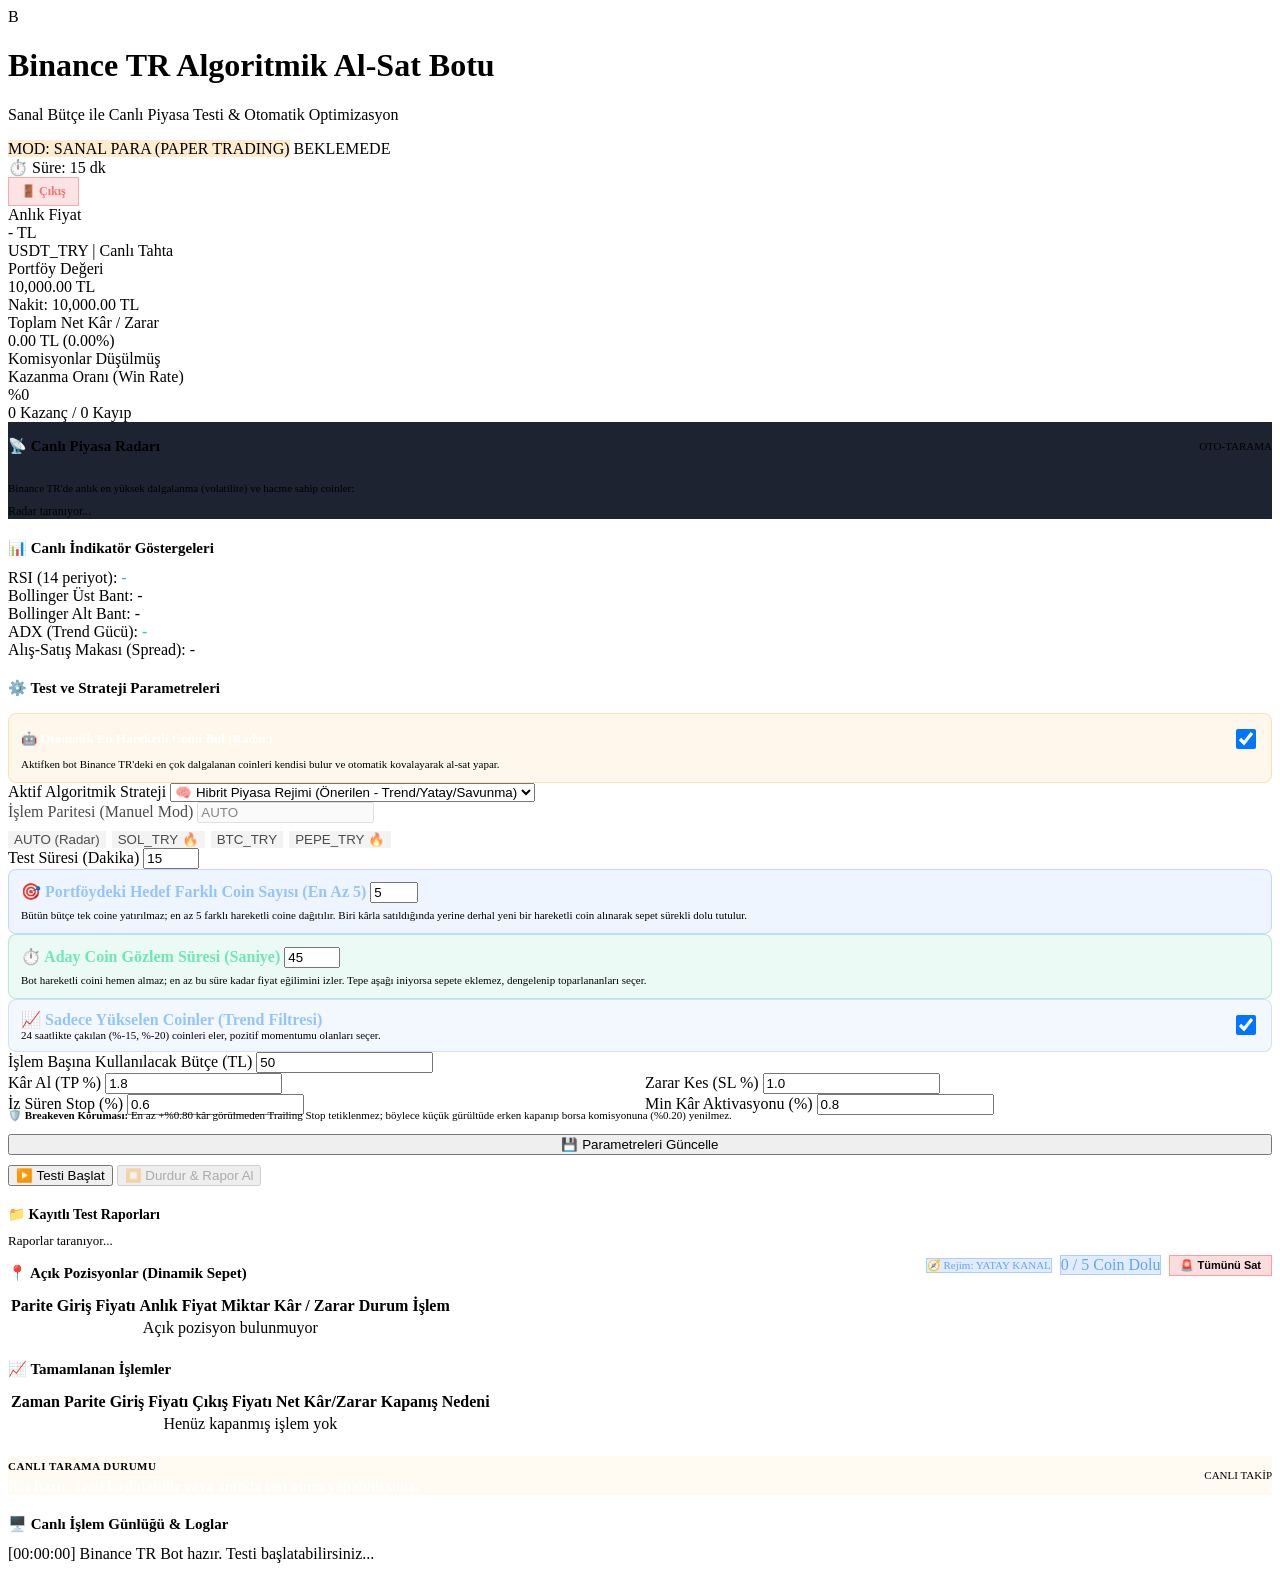
==== web/templates/index.html @ 81e81165 "Initial commit" ====
<!DOCTYPE html>
<html lang="tr">
<head>
  <meta charset="UTF-8">
  <meta name="viewport" content="width=device-width, initial-scale=1.0">
  <title>Binance TR Al-Sat Botu | Canlı Takip & Test Paneli</title>
  <link rel="stylesheet" href="/static/css/style.css">
</head>
<body>
  <div class="container">
    <!-- Header -->
    <header>
      <div class="brand">
        <div class="brand-icon">B</div>
        <div>
          <h1>Binance TR Algoritmik Al-Sat Botu</h1>
          <p id="lbl-sub-title">Sanal Bütçe ile Canlı Piyasa Testi & Otomatik Optimizasyon</p>
        </div>
      </div>
      <div class="header-status">
        <span id="badge-mode" class="badge" style="background: rgba(245, 158, 11, 0.2); color: var(--accent);">MOD: SANAL PARA (PAPER TRADING)</span>
        <span id="status-badge" class="badge badge-stopped">
          <span class="badge-pulse"></span> BEKLEMEDE
        </span>
        <div id="timer-display" class="timer-box">⏱️ Süre: 15 dk</div>
        <a href="/logout" class="badge" style="text-decoration: none; cursor: pointer; background: rgba(239, 68, 68, 0.15); color: #f87171; border: 1px solid rgba(239, 68, 68, 0.35); font-size: 12px; padding: 6px 12px; font-weight: 600; display: inline-flex; align-items: center; gap: 4px;" title="Oturumu Kapat">
          🚪 Çıkış
        </a>
      </div>
    </header>

    <!-- Top Metrics Row -->
    <div class="metrics-row">
      <div class="card">
        <div class="card-title">Anlık Fiyat</div>
        <div id="val-price" class="card-value">- TL</div>
        <div id="sub-symbol" class="card-sub">USDT_TRY | Canlı Tahta</div>
      </div>
      <div class="card">
        <div id="lbl-equity-title" class="card-title">Portföy Değeri</div>
        <div id="val-equity" class="card-value">10,000.00 TL</div>
        <div id="sub-cash" class="card-sub">Nakit: 10,000.00 TL</div>
      </div>
      <div class="card">
        <div class="card-title">Toplam Net Kâr / Zarar</div>
        <div id="val-pnl" class="card-value" style="color: var(--text-muted);">0.00 TL (0.00%)</div>
        <div class="card-sub">Komisyonlar Düşülmüş</div>
      </div>
      <div class="card">
        <div class="card-title">Kazanma Oranı (Win Rate)</div>
        <div id="val-winrate" class="card-value">%0</div>
        <div id="sub-trades-count" class="card-sub">0 Kazanç / 0 Kayıp</div>
      </div>
    </div>

    <!-- Main Grid -->
    <div class="main-grid">
      <!-- Left Column: Controls & Settings -->
      <div>
        <!-- Live Market Radar Card -->
        <div class="card" style="margin-bottom: 20px; border-color: rgba(245, 158, 11, 0.3); background: rgba(18, 24, 38, 0.95);">
          <div style="display: flex; justify-content: space-between; align-items: center; margin-bottom: 12px;">
            <h3 style="font-size: 15px; color: var(--accent); display: flex; align-items: center; gap: 6px;">
              📡 Canlı Piyasa Radarı
            </h3>
            <span class="badge badge-running" style="font-size: 11px;">
              <span class="badge-pulse"></span> OTO-TARAMA
            </span>
          </div>
          <p style="font-size: 11px; color: var(--text-muted); margin-bottom: 10px;">
            Binance TR'de anlık en yüksek dalgalanma (volatilite) ve hacme sahip coinler:
          </p>
          <div id="radar-coins-list" style="display: flex; flex-direction: column; gap: 6px;">
            <div style="color: var(--text-muted); font-size: 12px;">Radar taranıyor...</div>
          </div>
        </div>

        <!-- Live Indicators Card -->
        <div class="card" style="margin-bottom: 20px;">
          <h3 style="font-size: 15px; margin-bottom: 12px; color: var(--accent);">📊 Canlı İndikatör Göstergeleri</h3>
          <div class="indicator-row">
            <span style="color: var(--text-muted);">RSI (14 periyot):</span>
            <strong id="ind-rsi" style="color: #60a5fa;">-</strong>
          </div>
          <div class="indicator-row">
            <span style="color: var(--text-muted);">Bollinger Üst Bant:</span>
            <span id="ind-bb-upper">-</span>
          </div>
          <div class="indicator-row">
            <span style="color: var(--text-muted);">Bollinger Alt Bant:</span>
            <span id="ind-bb-lower">-</span>
          </div>
          <div class="indicator-row">
            <span style="color: var(--text-muted);">ADX (Trend Gücü):</span>
            <strong id="ind-adx" style="color: #34d399;">-</strong>
          </div>
          <div class="indicator-row">
            <span style="color: var(--text-muted);">Alış-Satış Makası (Spread):</span>
            <span id="ind-spread">-</span>
          </div>
        </div>

        <!-- Strategy & Test Settings Card -->
        <div class="card">
          <h3 style="font-size: 15px; margin-bottom: 16px; color: var(--accent);">⚙️ Test ve Strateji Parametreleri</h3>

          <!-- Otomatik Coin Seçimi Toggle -->
          <div class="form-group" style="background: rgba(245, 158, 11, 0.08); padding: 12px; border-radius: 8px; border: 1px solid rgba(245, 158, 11, 0.25);">
            <label style="display: flex; align-items: center; justify-content: space-between; cursor: pointer; margin-bottom: 0;">
              <span style="color: #fff; font-weight: 600; font-size: 13px;">🤖 Otomatik En Hareketli Coini Bul (Radar)</span>
              <input type="checkbox" id="check-auto-coin" checked style="width: 20px; height: 20px; accent-color: var(--accent); cursor: pointer;">
            </label>
            <div style="font-size: 11px; color: var(--text-muted); margin-top: 6px;">
              Aktifken bot Binance TR'deki en çok dalgalanan coinleri kendisi bulur ve otomatik kovalayarak al-sat yapar.
            </div>
          </div>
          
          <div class="form-group">
            <label for="select-strategy">Aktif Algoritmik Strateji</label>
            <select id="select-strategy">
              <option value="adaptive_regime" selected>🧠 Hibrit Piyasa Rejimi (Önerilen - Trend/Yatay/Savunma)</option>
              <option value="quick_test_scalper">⚡ Hızlı Test Scalper (15-20 Dk Hızlı Test)</option>
              <option value="rsi_bollinger">RSI + Bollinger Scalper (Dip Al / Tepe Sat)</option>
              <option value="momentum_ema">Momentum EMA Kesişimi (Trend Takibi)</option>
              <option value="grid_scalper">Grid Micro Scalper (Hızlı Geri Çekilme)</option>
            </select>
          </div>

          <div class="form-group" id="symbol-group" style="opacity: 0.7;">
            <label for="input-symbol">İşlem Paritesi (Manuel Mod)</label>
            <input type="text" id="input-symbol" value="AUTO" disabled>
            <div style="display: flex; gap: 6px; margin-top: 8px; flex-wrap: wrap;">
              <button type="button" class="badge btn-pair" style="cursor: pointer; border: 1px solid var(--card-border);" data-symbol="AUTO">AUTO (Radar)</button>
              <button type="button" class="badge btn-pair" style="cursor: pointer; border: 1px solid var(--card-border);" data-symbol="SOL_TRY">SOL_TRY 🔥</button>
              <button type="button" class="badge btn-pair" style="cursor: pointer; border: 1px solid var(--card-border);" data-symbol="BTC_TRY">BTC_TRY</button>
              <button type="button" class="badge btn-pair" style="cursor: pointer; border: 1px solid var(--card-border);" data-symbol="PEPE_TRY">PEPE_TRY 🔥</button>
            </div>
          </div>

          <div class="form-group">
            <label id="lbl-duration" for="input-duration">Test Süresi (Dakika)</label>
            <input type="number" id="input-duration" value="15" min="1" max="180">
          </div>

          <div class="form-group" style="background: rgba(59, 130, 246, 0.08); padding: 12px; border-radius: 8px; border: 1px solid rgba(59, 130, 246, 0.25);">
            <label for="input-target-coins" style="font-weight: 600; color: #93c5fd;">🎯 Portföydeki Hedef Farklı Coin Sayısı (En Az 5)</label>
            <input type="number" id="input-target-coins" value="5" min="1" max="15">
            <div style="font-size: 11px; color: var(--text-muted); margin-top: 6px;">
              Bütün bütçe tek coine yatırılmaz; en az 5 farklı hareketli coine dağıtılır. Biri kârla satıldığında yerine derhal yeni bir hareketli coin alınarak sepet sürekli dolu tutulur.
            </div>
          </div>

          <div class="form-group" style="background: rgba(16, 185, 129, 0.08); padding: 12px; border-radius: 8px; border: 1px solid rgba(16, 185, 129, 0.25);">
            <label for="input-obs-seconds" style="font-weight: 600; color: #6ee7b7;">⏱️ Aday Coin Gözlem Süresi (Saniye)</label>
            <input type="number" id="input-obs-seconds" value="45" min="5" max="180">
            <div style="font-size: 11px; color: var(--text-muted); margin-top: 6px;">
              Bot hareketli coini hemen almaz; en az bu süre kadar fiyat eğilimini izler. Tepe aşağı iniyorsa sepete eklemez, dengelenip toparlananları seçer.
            </div>
          </div>

          <div class="form-group" style="display: flex; align-items: center; justify-content: space-between; background: rgba(59, 130, 246, 0.06); padding: 10px 12px; border-radius: 8px; border: 1px solid rgba(59, 130, 246, 0.2);">
            <div>
              <label for="check-only-uptrend" style="margin-bottom: 0; cursor: pointer; font-weight: 600; color: #93c5fd;">📈 Sadece Yükselen Coinler (Trend Filtresi)</label>
              <div style="font-size: 11px; color: var(--text-muted);">24 saatlikte çakılan (%-15, %-20) coinleri eler, pozitif momentumu olanları seçer.</div>
            </div>
            <input type="checkbox" id="check-only-uptrend" checked style="width: 20px; height: 20px; cursor: pointer;">
          </div>

          <div class="form-group">
            <label for="input-budget">İşlem Başına Kullanılacak Bütçe (TL)</label>
            <input type="number" id="input-budget" value="50" min="10" step="10">
          </div>

          <div style="display: grid; grid-template-columns: 1fr 1fr; gap: 10px;">
            <div class="form-group">
              <label for="input-tp">Kâr Al (TP %)</label>
              <input type="number" id="input-tp" value="1.8" step="0.1">
            </div>
            <div class="form-group">
              <label for="input-sl">Zarar Kes (SL %)</label>
              <input type="number" id="input-sl" value="1.0" step="0.1">
            </div>
          </div>

          <div style="display: grid; grid-template-columns: 1fr 1fr; gap: 10px;">
            <div class="form-group">
              <label for="input-trailing">İz Süren Stop (%)</label>
              <input type="number" id="input-trailing" value="0.6" step="0.1">
            </div>
            <div class="form-group">
              <label for="input-trailing-act">Min Kâr Aktivasyonu (%)</label>
              <input type="number" id="input-trailing-act" value="0.8" step="0.1" title="Trailing Stop ancak pozisyon en az bu oranda kâra geçtikten sonra devreye girer.">
            </div>
          </div>
          <div style="font-size: 11px; color: var(--text-muted); margin-top: -6px; margin-bottom: 12px;">
            🛡️ <b>Breakeven Koruması:</b> En az +%0.80 kâr görülmeden Trailing Stop tetiklenmez; böylece küçük gürültüde erken kapanıp borsa komisyonuna (%0.20) yenilmez.
          </div>

          <button id="btn-save-config" class="btn btn-secondary" style="width: 100%; margin-bottom: 10px;">
            💾 Parametreleri Güncelle
          </button>

          <div class="btn-group">
            <button id="btn-start" class="btn btn-primary">
              ▶️ Testi Başlat
            </button>
            <button id="btn-stop" class="btn btn-danger" disabled>
              ⏹️ Durdur & Rapor Al
            </button>
          </div>
        </div>

        <!-- Saved Reports -->
        <div class="card" style="margin-top: 20px;">
          <h3 id="lbl-reports-title" style="font-size: 14px; margin-bottom: 10px; color: var(--accent);">📁 Kayıtlı Test Raporları</h3>
          <div id="reports-list">
            <div style="color: var(--text-muted); font-size: 13px;">Raporlar taranıyor...</div>
          </div>
        </div>
      </div>

      <!-- Right Column: Positions, Trades & Logs -->
      <div>
        <!-- Report Alert Banner -->
        <div id="report-alert" class="card" style="display: none; background: rgba(16, 185, 129, 0.15); border-color: var(--success); margin-bottom: 20px;">
          <div style="display: flex; justify-content: space-between; align-items: center;">
            <div>
              <strong style="color: var(--success);">🎉 Test Raporu Hazır!</strong>
              <p style="font-size: 13px; color: var(--text-muted); margin-top: 4px;">Son test oturumunun detaylı performans karnesi oluşturuldu.</p>
            </div>
            <a id="report-link" href="#" target="_blank" class="btn btn-primary" style="padding: 8px 16px; font-size: 13px;">
              📊 Raporu Görüntüle
            </a>
          </div>
        </div>

        <!-- Open Positions Card -->
        <div class="card" style="margin-bottom: 20px;">
          <div style="display: flex; justify-content: space-between; align-items: center; margin-bottom: 12px; flex-wrap: wrap; gap: 8px;">
            <h3 style="font-size: 15px; color: var(--accent); margin-bottom: 0;">📍 Açık Pozisyonlar (Dinamik Sepet)</h3>
            <div style="display: flex; align-items: center; gap: 8px; flex-wrap: wrap;">
              <span id="badge-regime" class="badge" style="background: rgba(59, 130, 246, 0.15); color: #60a5fa; border: 1px solid rgba(59, 130, 246, 0.3); font-size: 11px;">
                🧭 Rejim: YATAY KANAL
              </span>
              <span id="badge-basket-status" class="badge" style="background: rgba(59, 130, 246, 0.15); color: #60a5fa; border: 1px solid rgba(59, 130, 246, 0.3);">
                0 / 5 Coin Dolu
              </span>
              <button type="button" id="btn-close-all" class="badge" style="cursor: pointer; background: rgba(239, 68, 68, 0.18); color: var(--danger); border: 1px solid rgba(239, 68, 68, 0.4); font-size: 11px; padding: 3px 10px; font-weight: 600;" onclick="closeAllPositions()">
                🚨 Tümünü Sat
              </button>
            </div>
          </div>
          <div class="table-container">
            <table>
              <thead>
                <tr>
                  <th>Parite</th>
                  <th>Giriş Fiyatı</th>
                  <th>Anlık Fiyat</th>
                  <th>Miktar</th>
                  <th>Kâr / Zarar</th>
                  <th>Durum</th>
                  <th style="text-align: right;">İşlem</th>
                </tr>
              </thead>
              <tbody id="positions-body">
                <tr><td colspan="7" style="text-align:center; color: var(--text-muted);">Açık pozisyon bulunmuyor</td></tr>
              </tbody>
            </table>
          </div>
        </div>

        <!-- Closed Trades Card -->
        <div class="card" style="margin-bottom: 20px;">
          <h3 style="font-size: 15px; margin-bottom: 12px; color: var(--accent);">📈 Tamamlanan İşlemler</h3>
          <div class="table-container">
            <table>
              <thead>
                <tr>
                  <th>Zaman</th>
                  <th>Parite</th>
                  <th>Giriş Fiyatı</th>
                  <th>Çıkış Fiyatı</th>
                  <th>Net Kâr/Zarar</th>
                  <th>Kapanış Nedeni</th>
                </tr>
              </thead>
              <tbody id="trades-body">
                <tr><td colspan="6" style="text-align:center; color: var(--text-muted);">Henüz kapanmış işlem yok</td></tr>
              </tbody>
            </table>
          </div>
        </div>

        <!-- Live Motor Status Card -->
        <div class="card" style="margin-bottom: 20px; border-color: rgba(245, 158, 11, 0.4); background: rgba(245, 158, 11, 0.05);">
          <div style="display: flex; justify-content: space-between; align-items: center;">
            <div>
              <span style="font-size: 11px; color: var(--accent); font-weight: 700; letter-spacing: 0.5px;">CANLI TARAMA DURUMU</span>
              <div id="live-status-text" style="font-size: 15px; font-weight: 600; color: #fff; margin-top: 4px;">
                Bot hazır. Testi başlatabilir veya anında test alımı yapabilirsiniz.
              </div>
            </div>
            <span id="scan-pulse-badge" class="badge badge-stopped" style="font-size: 11px;">
              <span class="badge-pulse"></span> CANLI TAKİP
            </span>
          </div>
        </div>

        <!-- Terminal Logs Card -->
        <div class="card">
          <h3 style="font-size: 15px; margin-bottom: 12px; color: var(--accent);">🖥️ Canlı İşlem Günlüğü & Loglar</h3>
          <div id="terminal" class="terminal">
            <div class="terminal-line">[00:00:00] Binance TR Bot hazır. Testi başlatabilirsiniz...</div>
          </div>
        </div>
      </div>
    </div>
  </div>

  <script src="/static/js/dashboard.js"></script>
</body>
</html>
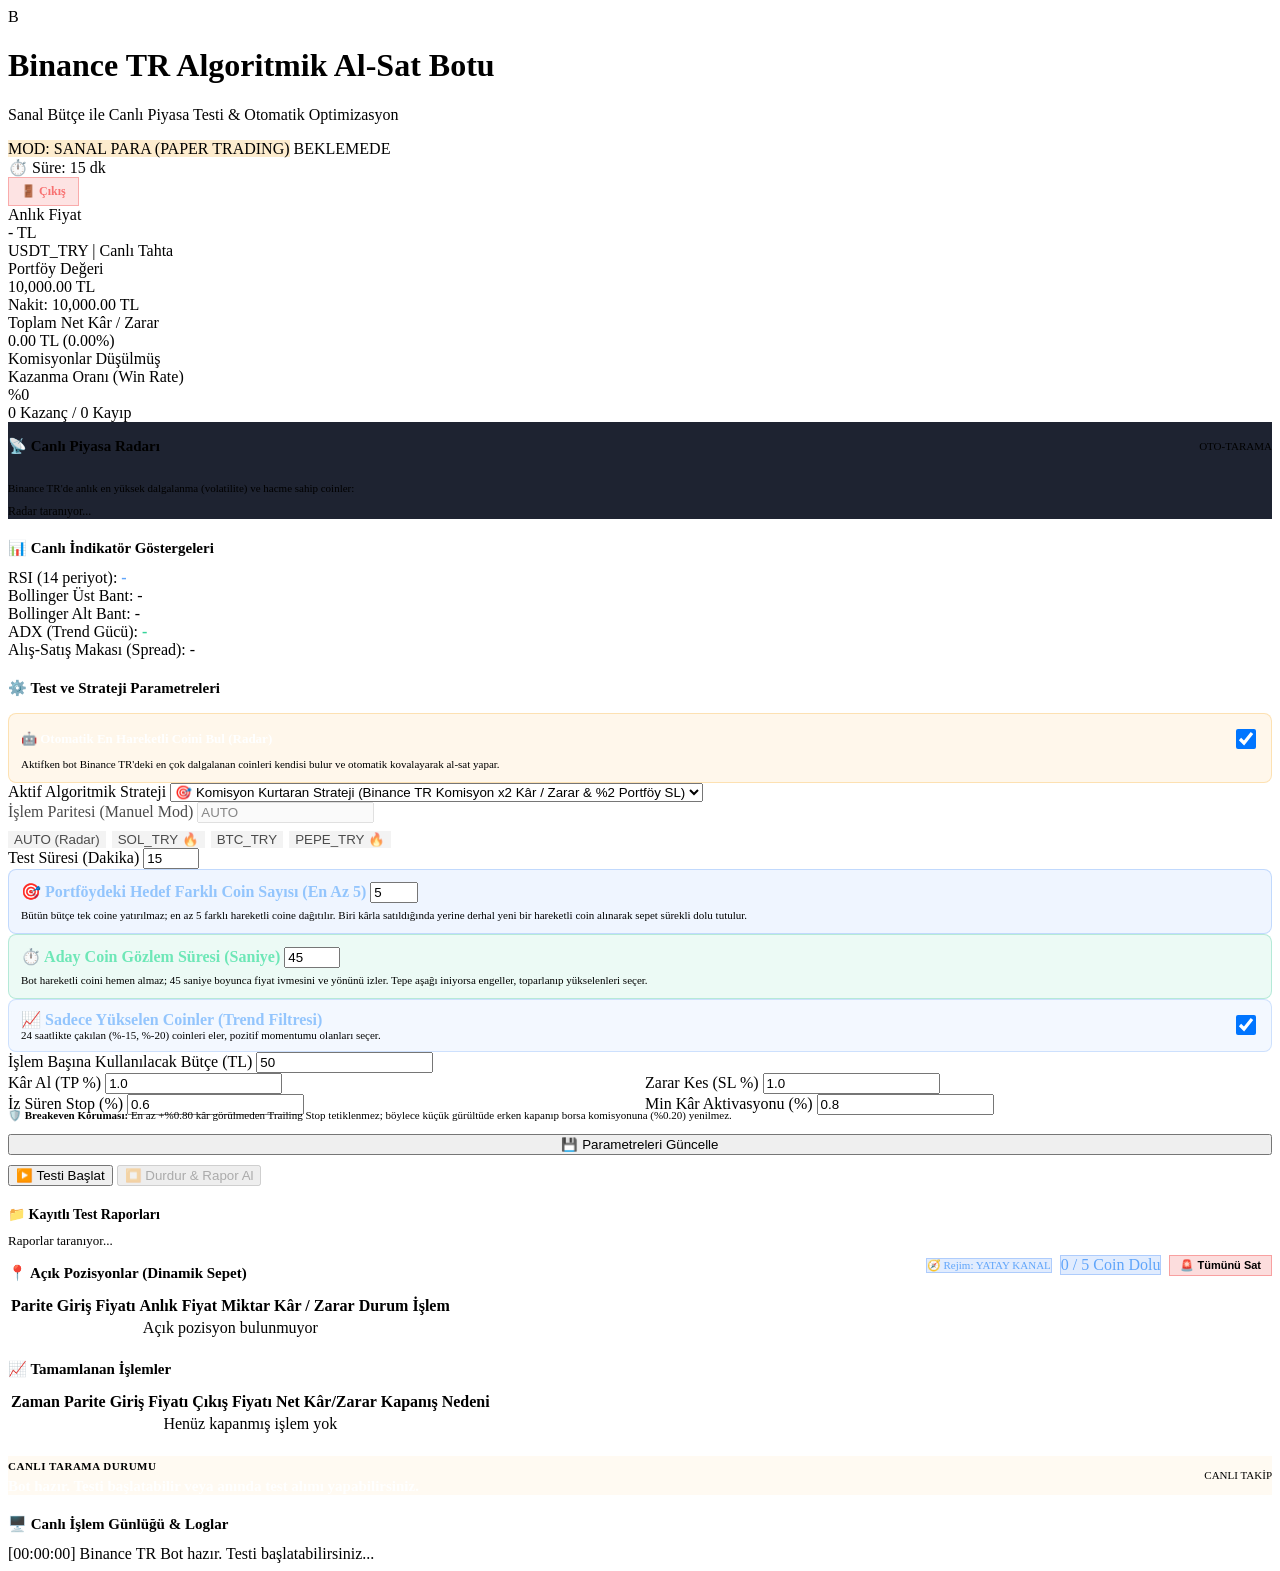
==== commit f6b753b8: "no comment" ====
--- a/web/templates/index.html
+++ b/web/templates/index.html
@@ -70,7 +70,7 @@
           <p style="font-size: 11px; color: var(--text-muted); margin-bottom: 10px;">
             Binance TR'de anlık en yüksek dalgalanma (volatilite) ve hacme sahip coinler:
           </p>
-          <div id="radar-coins-list" style="display: flex; flex-direction: column; gap: 6px;">
+          <div id="radar-coins-list" style="display: flex; flex-direction: column; gap: 6px; max-height: 280px; overflow-y: auto; padding-right: 4px;">
             <div style="color: var(--text-muted); font-size: 12px;">Radar taranıyor...</div>
           </div>
         </div>
@@ -118,7 +118,8 @@
           <div class="form-group">
             <label for="select-strategy">Aktif Algoritmik Strateji</label>
             <select id="select-strategy">
-              <option value="adaptive_regime" selected>🧠 Hibrit Piyasa Rejimi (Önerilen - Trend/Yatay/Savunma)</option>
+              <option value="fee_recovery" selected>🎯 Komisyon Kurtaran Strateji (Binance TR Komisyon x2 Kâr / Zarar & %2 Portföy SL)</option>
+              <option value="adaptive_regime">🧠 Hibrit Piyasa Rejimi (Trend/Yatay/Savunma)</option>
               <option value="quick_test_scalper">⚡ Hızlı Test Scalper (15-20 Dk Hızlı Test)</option>
               <option value="rsi_bollinger">RSI + Bollinger Scalper (Dip Al / Tepe Sat)</option>
               <option value="momentum_ema">Momentum EMA Kesişimi (Trend Takibi)</option>
@@ -152,9 +153,9 @@
 
           <div class="form-group" style="background: rgba(16, 185, 129, 0.08); padding: 12px; border-radius: 8px; border: 1px solid rgba(16, 185, 129, 0.25);">
             <label for="input-obs-seconds" style="font-weight: 600; color: #6ee7b7;">⏱️ Aday Coin Gözlem Süresi (Saniye)</label>
-            <input type="number" id="input-obs-seconds" value="45" min="5" max="180">
+            <input type="number" id="input-obs-seconds" value="45" min="0" max="180">
             <div style="font-size: 11px; color: var(--text-muted); margin-top: 6px;">
-              Bot hareketli coini hemen almaz; en az bu süre kadar fiyat eğilimini izler. Tepe aşağı iniyorsa sepete eklemez, dengelenip toparlananları seçer.
+              Bot hareketli coini hemen almaz; 45 saniye boyunca fiyat ivmesini ve yönünü izler. Tepe aşağı iniyorsa engeller, toparlanıp yükselenleri seçer.
             </div>
           </div>
 
@@ -174,7 +175,7 @@
           <div style="display: grid; grid-template-columns: 1fr 1fr; gap: 10px;">
             <div class="form-group">
               <label for="input-tp">Kâr Al (TP %)</label>
-              <input type="number" id="input-tp" value="1.8" step="0.1">
+              <input type="number" id="input-tp" value="1.0" step="0.1">
             </div>
             <div class="form-group">
               <label for="input-sl">Zarar Kes (SL %)</label>
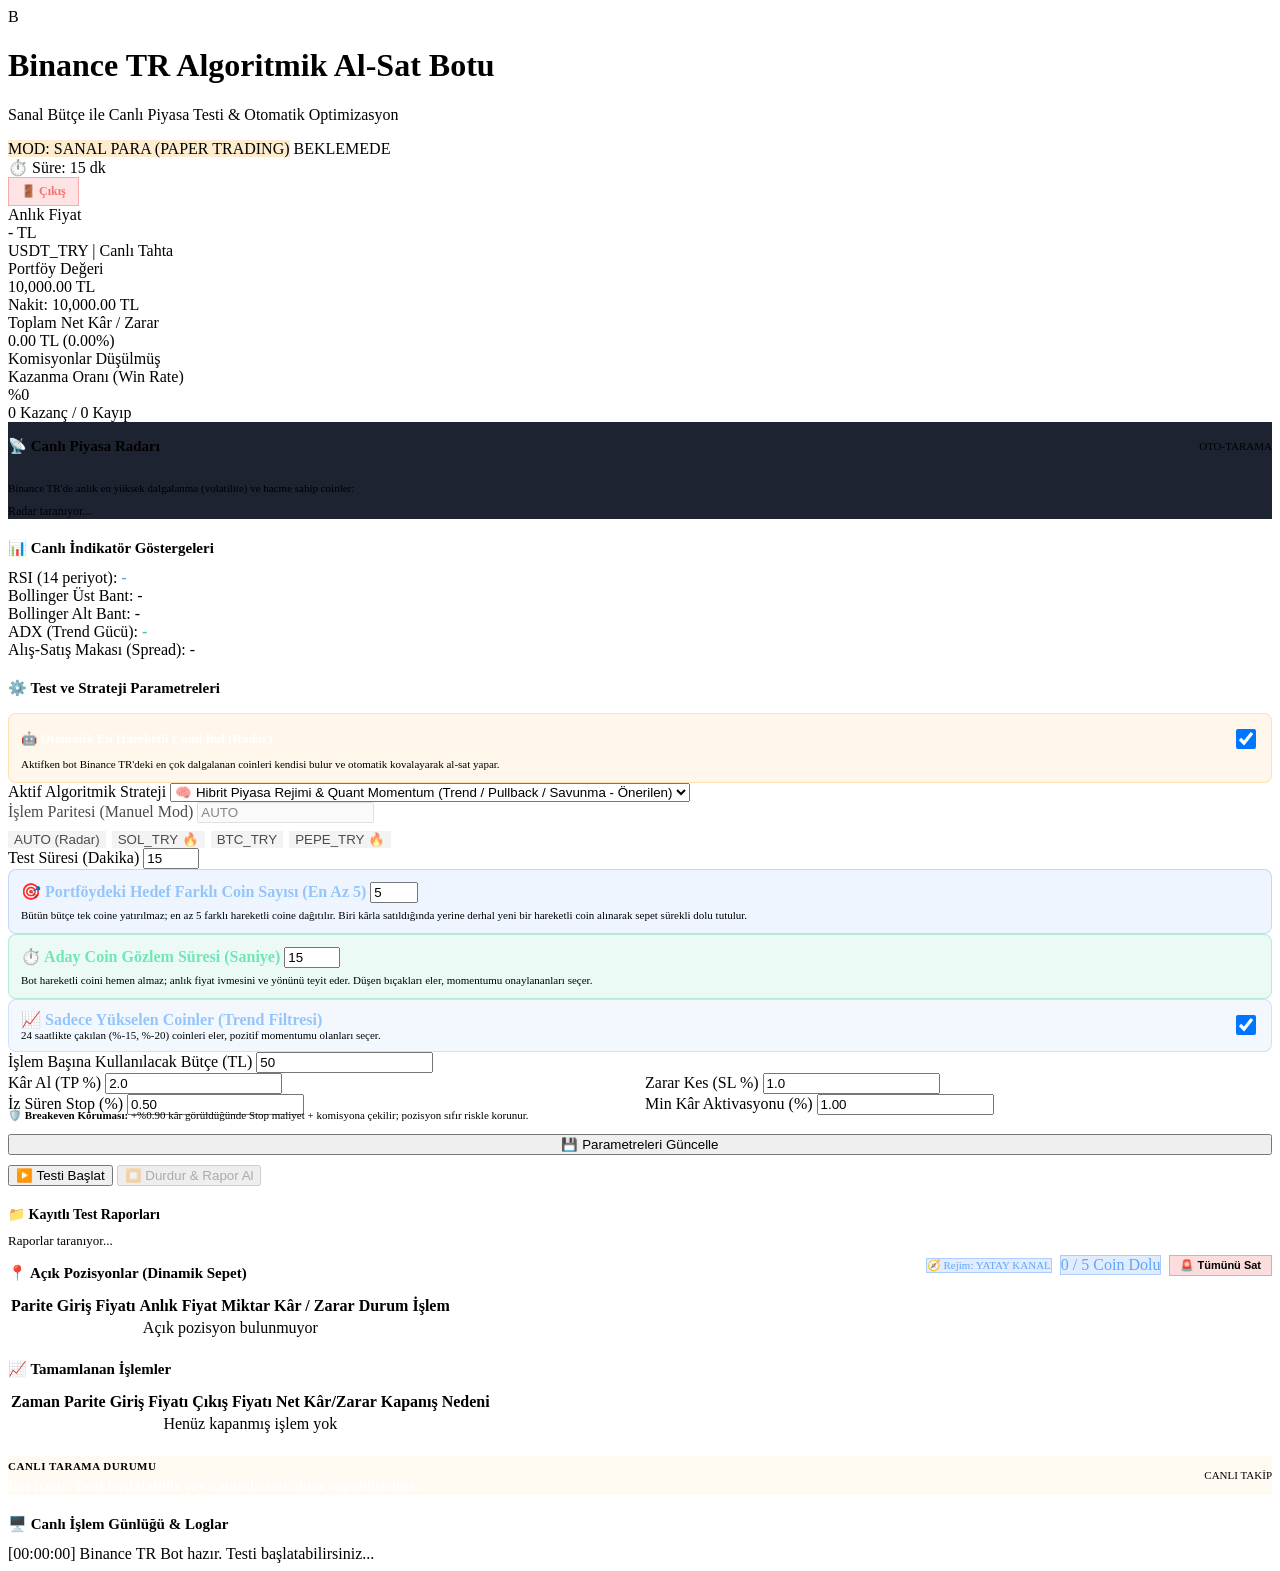
==== commit 1b499df2: "kar ettiğim hali" ====
--- a/web/templates/index.html
+++ b/web/templates/index.html
@@ -118,12 +118,12 @@
           <div class="form-group">
             <label for="select-strategy">Aktif Algoritmik Strateji</label>
             <select id="select-strategy">
-              <option value="fee_recovery" selected>🎯 Komisyon Kurtaran Strateji (Binance TR Komisyon x2 Kâr / Zarar & %2 Portföy SL)</option>
-              <option value="adaptive_regime">🧠 Hibrit Piyasa Rejimi (Trend/Yatay/Savunma)</option>
+              <option value="adaptive_regime" selected>🧠 Hibrit Piyasa Rejimi & Quant Momentum (Trend / Pullback / Savunma - Önerilen)</option>
+              <option value="fee_recovery">🎯 Komisyon Kurtaran Strateji (Binance TR Komisyon Tabanlı)</option>
+              <option value="momentum_ema">📈 Momentum EMA Kesişimi (Trend Takibi)</option>
+              <option value="rsi_bollinger">📊 RSI + Bollinger Scalper (Dip Al / Tepe Sat)</option>
               <option value="quick_test_scalper">⚡ Hızlı Test Scalper (15-20 Dk Hızlı Test)</option>
-              <option value="rsi_bollinger">RSI + Bollinger Scalper (Dip Al / Tepe Sat)</option>
-              <option value="momentum_ema">Momentum EMA Kesişimi (Trend Takibi)</option>
-              <option value="grid_scalper">Grid Micro Scalper (Hızlı Geri Çekilme)</option>
+              <option value="grid_scalper">🧱 Grid Micro Scalper (Geri Çekilme)</option>
             </select>
           </div>
 
@@ -153,9 +153,9 @@
 
           <div class="form-group" style="background: rgba(16, 185, 129, 0.08); padding: 12px; border-radius: 8px; border: 1px solid rgba(16, 185, 129, 0.25);">
             <label for="input-obs-seconds" style="font-weight: 600; color: #6ee7b7;">⏱️ Aday Coin Gözlem Süresi (Saniye)</label>
-            <input type="number" id="input-obs-seconds" value="45" min="0" max="180">
+            <input type="number" id="input-obs-seconds" value="15" min="0" max="180">
             <div style="font-size: 11px; color: var(--text-muted); margin-top: 6px;">
-              Bot hareketli coini hemen almaz; 45 saniye boyunca fiyat ivmesini ve yönünü izler. Tepe aşağı iniyorsa engeller, toparlanıp yükselenleri seçer.
+              Bot hareketli coini hemen almaz; anlık fiyat ivmesini ve yönünü teyit eder. Düşen bıçakları eler, momentumu onaylananları seçer.
             </div>
           </div>
 
@@ -175,7 +175,7 @@
           <div style="display: grid; grid-template-columns: 1fr 1fr; gap: 10px;">
             <div class="form-group">
               <label for="input-tp">Kâr Al (TP %)</label>
-              <input type="number" id="input-tp" value="1.0" step="0.1">
+              <input type="number" id="input-tp" value="2.0" step="0.1">
             </div>
             <div class="form-group">
               <label for="input-sl">Zarar Kes (SL %)</label>
@@ -186,15 +186,15 @@
           <div style="display: grid; grid-template-columns: 1fr 1fr; gap: 10px;">
             <div class="form-group">
               <label for="input-trailing">İz Süren Stop (%)</label>
-              <input type="number" id="input-trailing" value="0.6" step="0.1">
+              <input type="number" id="input-trailing" value="0.50" step="0.05">
             </div>
             <div class="form-group">
               <label for="input-trailing-act">Min Kâr Aktivasyonu (%)</label>
-              <input type="number" id="input-trailing-act" value="0.8" step="0.1" title="Trailing Stop ancak pozisyon en az bu oranda kâra geçtikten sonra devreye girer.">
+              <input type="number" id="input-trailing-act" value="1.00" step="0.05" title="Trailing Stop ancak pozisyon en az bu oranda kâra geçtikten sonra devreye girer.">
             </div>
           </div>
           <div style="font-size: 11px; color: var(--text-muted); margin-top: -6px; margin-bottom: 12px;">
-            🛡️ <b>Breakeven Koruması:</b> En az +%0.80 kâr görülmeden Trailing Stop tetiklenmez; böylece küçük gürültüde erken kapanıp borsa komisyonuna (%0.20) yenilmez.
+            🛡️ <b>Breakeven Koruması:</b> +%0.90 kâr görüldüğünde Stop maliyet + komisyona çekilir; pozisyon sıfır riskle korunur.
           </div>
 
           <button id="btn-save-config" class="btn btn-secondary" style="width: 100%; margin-bottom: 10px;">
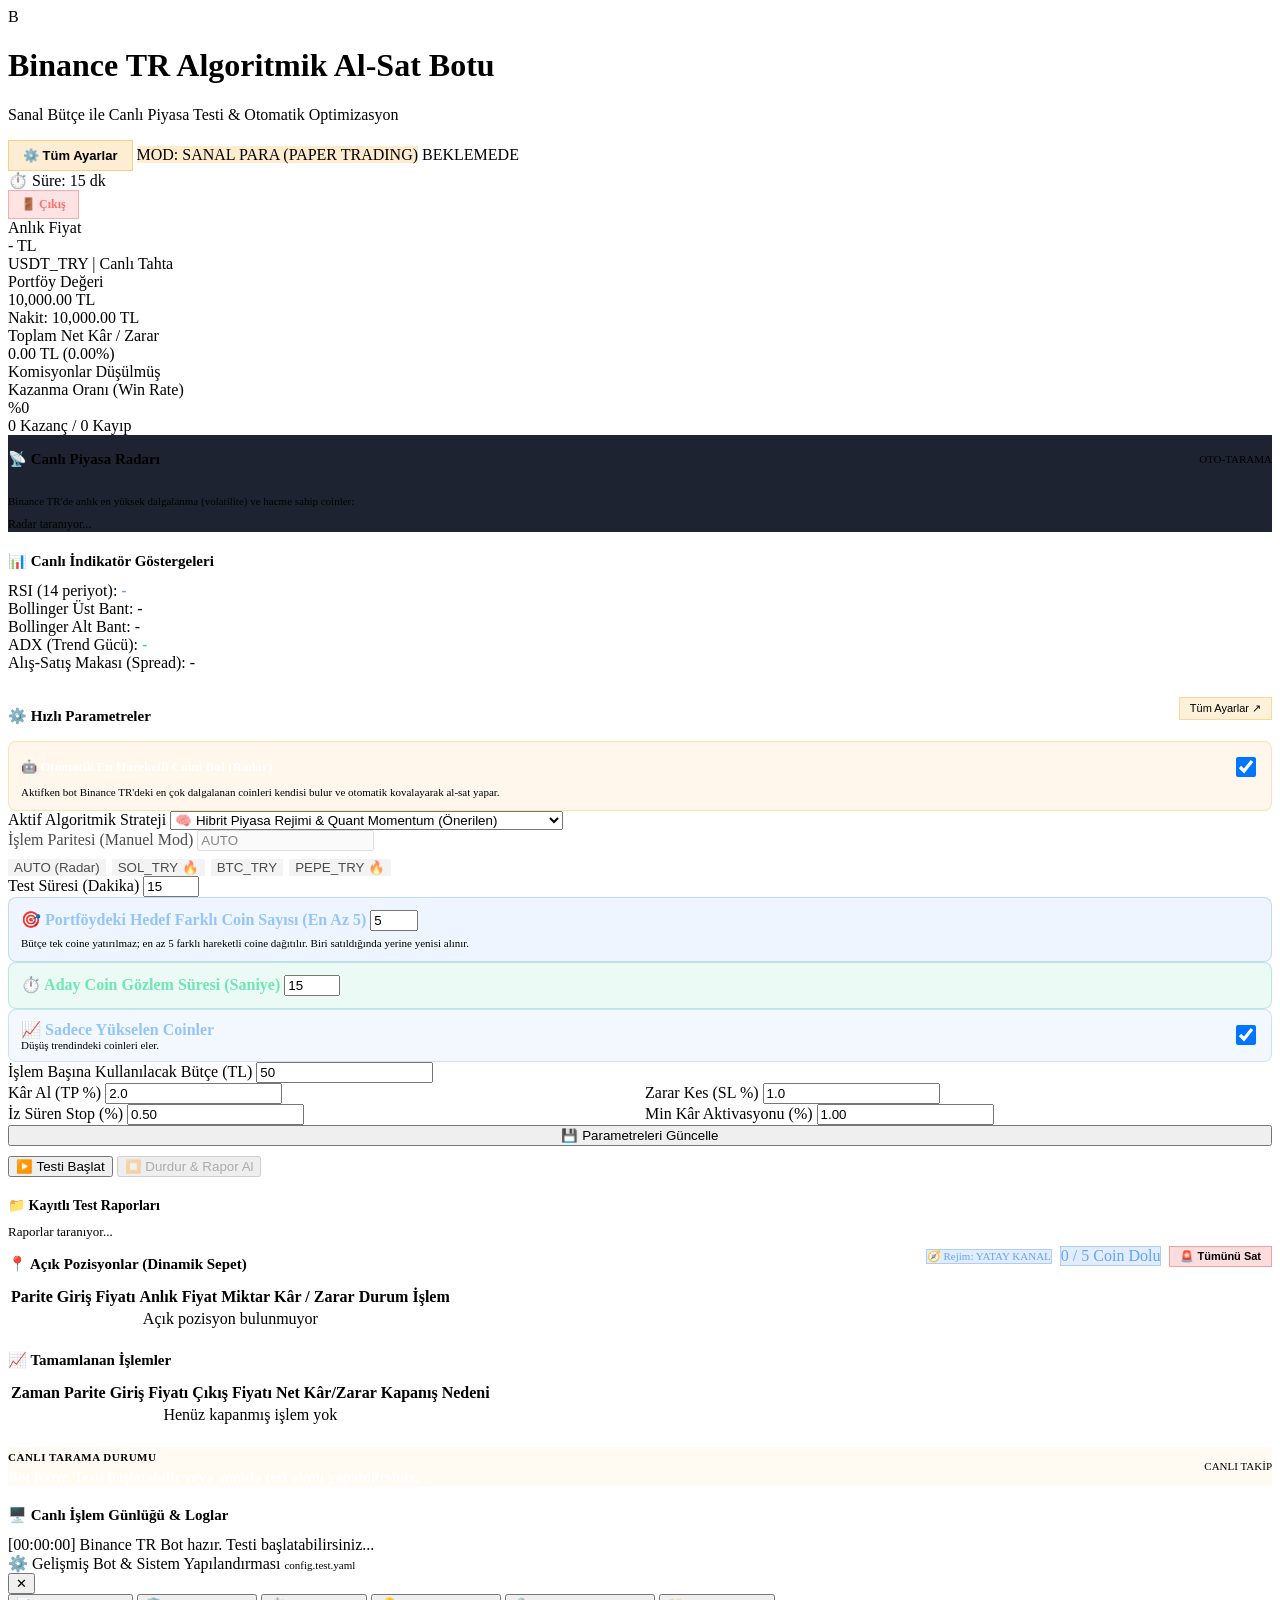
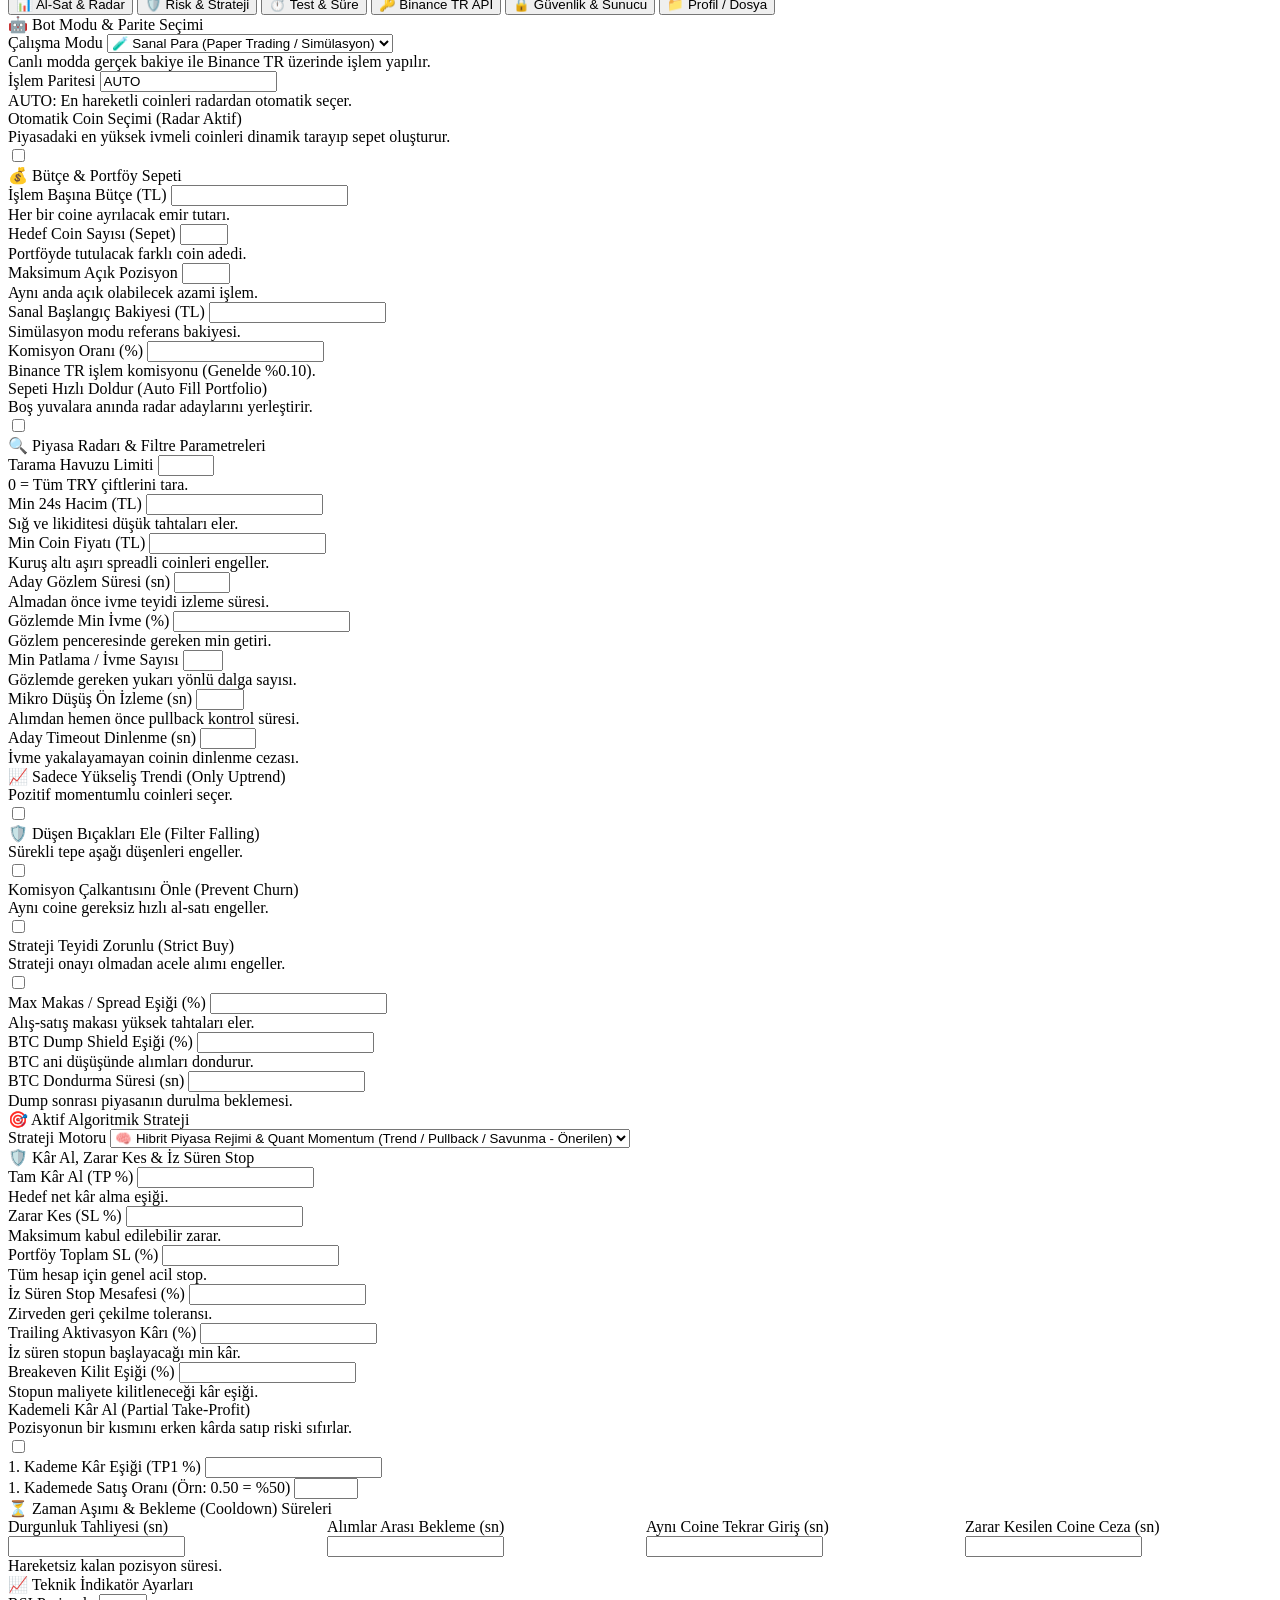
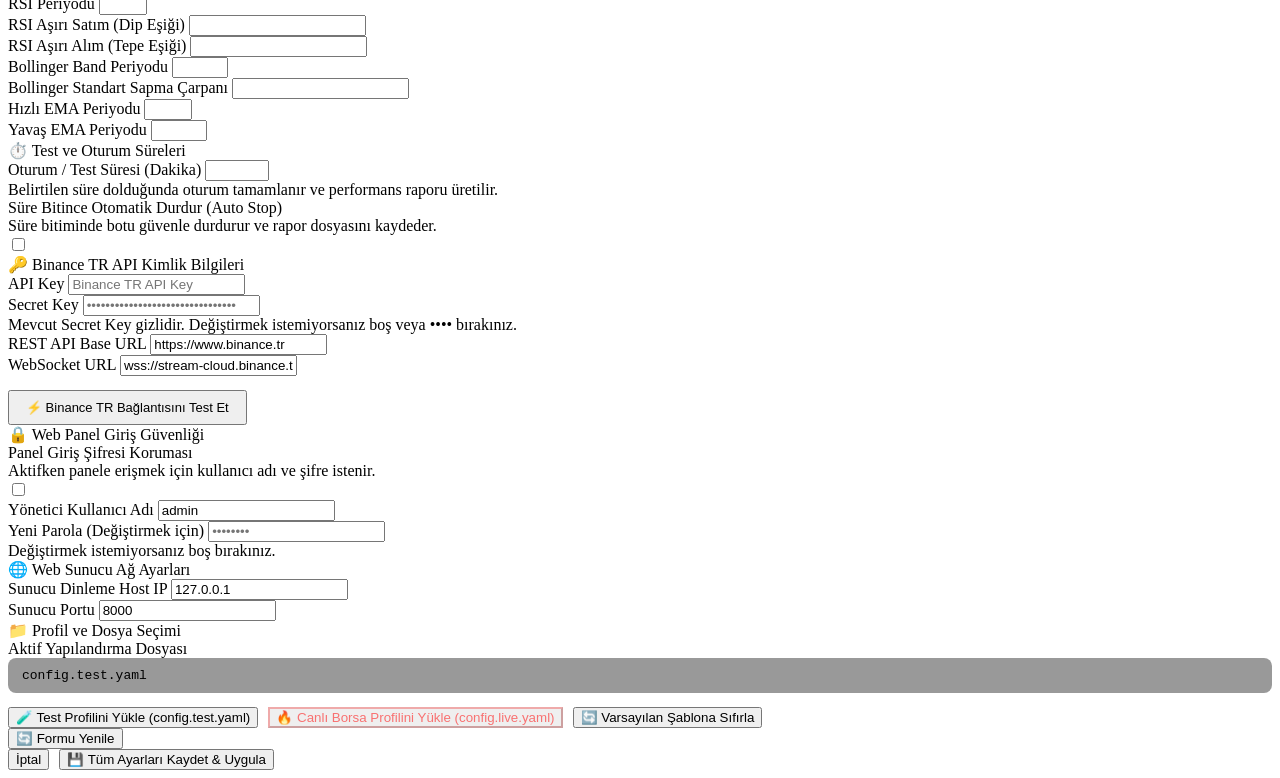
==== commit 0b078399: "feat: implement web dashboard with automated config management and security masking" ====
--- a/web/templates/index.html
+++ b/web/templates/index.html
@@ -3,7 +3,7 @@
 <head>
   <meta charset="UTF-8">
   <meta name="viewport" content="width=device-width, initial-scale=1.0">
-  <title>Binance TR Al-Sat Botu | Canlı Takip & Test Paneli</title>
+  <title>Binance TR Al-Sat Botu | Canlı Takip & Yönetim Paneli</title>
   <link rel="stylesheet" href="/static/css/style.css">
 </head>
 <body>
@@ -18,6 +18,9 @@
         </div>
       </div>
       <div class="header-status">
+        <button type="button" id="btn-open-settings" class="badge" style="cursor: pointer; background: rgba(245, 158, 11, 0.18); color: var(--accent); border: 1px solid rgba(245, 158, 11, 0.4); font-size: 13px; padding: 7px 14px; font-weight: 600; display: inline-flex; align-items: center; gap: 6px;" title="Tüm Bot Yapılandırmasını Düzenle">
+          ⚙️ Tüm Ayarlar
+        </button>
         <span id="badge-mode" class="badge" style="background: rgba(245, 158, 11, 0.2); color: var(--accent);">MOD: SANAL PARA (PAPER TRADING)</span>
         <span id="status-badge" class="badge badge-stopped">
           <span class="badge-pulse"></span> BEKLEMEDE
@@ -100,9 +103,14 @@
           </div>
         </div>
 
-        <!-- Strategy & Test Settings Card -->
+        <!-- Strategy & Quick Settings Card -->
         <div class="card">
-          <h3 style="font-size: 15px; margin-bottom: 16px; color: var(--accent);">⚙️ Test ve Strateji Parametreleri</h3>
+          <div style="display: flex; justify-content: space-between; align-items: center; margin-bottom: 16px;">
+            <h3 style="font-size: 15px; margin-bottom: 0; color: var(--accent);">⚙️ Hızlı Parametreler</h3>
+            <button type="button" class="badge" style="cursor: pointer; background: rgba(245, 158, 11, 0.15); color: var(--accent); border: 1px solid rgba(245, 158, 11, 0.3); font-size: 11px; padding: 4px 10px;" onclick="openSettingsModal()">
+              Tüm Ayarlar ↗
+            </button>
+          </div>
 
           <!-- Otomatik Coin Seçimi Toggle -->
           <div class="form-group" style="background: rgba(245, 158, 11, 0.08); padding: 12px; border-radius: 8px; border: 1px solid rgba(245, 158, 11, 0.25);">
@@ -118,7 +126,7 @@
           <div class="form-group">
             <label for="select-strategy">Aktif Algoritmik Strateji</label>
             <select id="select-strategy">
-              <option value="adaptive_regime" selected>🧠 Hibrit Piyasa Rejimi & Quant Momentum (Trend / Pullback / Savunma - Önerilen)</option>
+              <option value="adaptive_regime" selected>🧠 Hibrit Piyasa Rejimi & Quant Momentum (Önerilen)</option>
               <option value="fee_recovery">🎯 Komisyon Kurtaran Strateji (Binance TR Komisyon Tabanlı)</option>
               <option value="momentum_ema">📈 Momentum EMA Kesişimi (Trend Takibi)</option>
               <option value="rsi_bollinger">📊 RSI + Bollinger Scalper (Dip Al / Tepe Sat)</option>
@@ -147,22 +155,19 @@
             <label for="input-target-coins" style="font-weight: 600; color: #93c5fd;">🎯 Portföydeki Hedef Farklı Coin Sayısı (En Az 5)</label>
             <input type="number" id="input-target-coins" value="5" min="1" max="15">
             <div style="font-size: 11px; color: var(--text-muted); margin-top: 6px;">
-              Bütün bütçe tek coine yatırılmaz; en az 5 farklı hareketli coine dağıtılır. Biri kârla satıldığında yerine derhal yeni bir hareketli coin alınarak sepet sürekli dolu tutulur.
+              Bütçe tek coine yatırılmaz; en az 5 farklı hareketli coine dağıtılır. Biri satıldığında yerine yenisi alınır.
             </div>
           </div>
 
           <div class="form-group" style="background: rgba(16, 185, 129, 0.08); padding: 12px; border-radius: 8px; border: 1px solid rgba(16, 185, 129, 0.25);">
             <label for="input-obs-seconds" style="font-weight: 600; color: #6ee7b7;">⏱️ Aday Coin Gözlem Süresi (Saniye)</label>
             <input type="number" id="input-obs-seconds" value="15" min="0" max="180">
-            <div style="font-size: 11px; color: var(--text-muted); margin-top: 6px;">
-              Bot hareketli coini hemen almaz; anlık fiyat ivmesini ve yönünü teyit eder. Düşen bıçakları eler, momentumu onaylananları seçer.
-            </div>
           </div>
 
           <div class="form-group" style="display: flex; align-items: center; justify-content: space-between; background: rgba(59, 130, 246, 0.06); padding: 10px 12px; border-radius: 8px; border: 1px solid rgba(59, 130, 246, 0.2);">
             <div>
-              <label for="check-only-uptrend" style="margin-bottom: 0; cursor: pointer; font-weight: 600; color: #93c5fd;">📈 Sadece Yükselen Coinler (Trend Filtresi)</label>
-              <div style="font-size: 11px; color: var(--text-muted);">24 saatlikte çakılan (%-15, %-20) coinleri eler, pozitif momentumu olanları seçer.</div>
+              <label for="check-only-uptrend" style="margin-bottom: 0; cursor: pointer; font-weight: 600; color: #93c5fd;">📈 Sadece Yükselen Coinler</label>
+              <div style="font-size: 11px; color: var(--text-muted);">Düşüş trendindeki coinleri eler.</div>
             </div>
             <input type="checkbox" id="check-only-uptrend" checked style="width: 20px; height: 20px; cursor: pointer;">
           </div>
@@ -190,11 +195,8 @@
             </div>
             <div class="form-group">
               <label for="input-trailing-act">Min Kâr Aktivasyonu (%)</label>
-              <input type="number" id="input-trailing-act" value="1.00" step="0.05" title="Trailing Stop ancak pozisyon en az bu oranda kâra geçtikten sonra devreye girer.">
-            </div>
-          </div>
-          <div style="font-size: 11px; color: var(--text-muted); margin-top: -6px; margin-bottom: 12px;">
-            🛡️ <b>Breakeven Koruması:</b> +%0.90 kâr görüldüğünde Stop maliyet + komisyona çekilir; pozisyon sıfır riskle korunur.
+              <input type="number" id="input-trailing-act" value="1.00" step="0.05">
+            </div>
           </div>
 
           <button id="btn-save-config" class="btn btn-secondary" style="width: 100%; margin-bottom: 10px;">
@@ -319,6 +321,510 @@
     </div>
   </div>
 
+  <!-- Full Configuration Modal -->
+  <div id="modal-settings" class="modal-backdrop">
+    <div class="modal-dialog">
+      <div class="modal-header">
+        <div class="modal-title">
+          <span>⚙️ Gelişmiş Bot & Sistem Yapılandırması</span>
+          <span id="modal-cfg-file-badge" class="badge badge-mode" style="font-size: 11px;">config.test.yaml</span>
+        </div>
+        <button type="button" class="modal-close-btn" onclick="closeSettingsModal()">✕</button>
+      </div>
+
+      <div class="modal-body">
+        <!-- Settings Tabs Navigation -->
+        <div class="settings-tabs">
+          <button type="button" class="tab-btn active" data-tab="tab-trading">📊 Al-Sat & Radar</button>
+          <button type="button" class="tab-btn" data-tab="tab-strategy">🛡️ Risk & Strateji</button>
+          <button type="button" class="tab-btn" data-tab="tab-test">⏱️ Test & Süre</button>
+          <button type="button" class="tab-btn" data-tab="tab-api">🔑 Binance TR API</button>
+          <button type="button" class="tab-btn" data-tab="tab-auth">🔒 Güvenlik & Sunucu</button>
+          <button type="button" class="tab-btn" data-tab="tab-profiles">📁 Profil / Dosya</button>
+        </div>
+
+        <!-- Tab 1: Trading & Radar -->
+        <div id="tab-trading" class="tab-pane active">
+          <div class="section-box">
+            <div class="section-header">🤖 Bot Modu & Parite Seçimi</div>
+            <div class="form-grid-2">
+              <div class="form-group">
+                <label for="cfg-trading-mode">Çalışma Modu</label>
+                <select id="cfg-trading-mode">
+                  <option value="simulation">🧪 Sanal Para (Paper Trading / Simülasyon)</option>
+                  <option value="live">🔥 Gerçek Hesap (Canlı Binance TR Al-Sat)</option>
+                </select>
+                <div class="form-help">Canlı modda gerçek bakiye ile Binance TR üzerinde işlem yapılır.</div>
+              </div>
+              <div class="form-group">
+                <label for="cfg-trading-symbol">İşlem Paritesi</label>
+                <input type="text" id="cfg-trading-symbol" value="AUTO" placeholder="AUTO veya BTC_TRY">
+                <div class="form-help">AUTO: En hareketli coinleri radardan otomatik seçer.</div>
+              </div>
+            </div>
+
+            <div class="toggle-switch-card">
+              <div>
+                <div class="toggle-switch-label">Otomatik Coin Seçimi (Radar Aktif)</div>
+                <div class="form-help">Piyasadaki en yüksek ivmeli coinleri dinamik tarayıp sepet oluşturur.</div>
+              </div>
+              <label class="switch">
+                <input type="checkbox" id="cfg-trading-auto-select-coin">
+                <span class="slider"></span>
+              </label>
+            </div>
+          </div>
+
+          <div class="section-box">
+            <div class="section-header">💰 Bütçe & Portföy Sepeti</div>
+            <div class="form-grid-3">
+              <div class="form-group">
+                <label for="cfg-trading-budget-per-trade">İşlem Başına Bütçe (TL)</label>
+                <input type="number" id="cfg-trading-budget-per-trade" step="10" min="10">
+                <div class="form-help">Her bir coine ayrılacak emir tutarı.</div>
+              </div>
+              <div class="form-group">
+                <label for="cfg-trading-target-coins-count">Hedef Coin Sayısı (Sepet)</label>
+                <input type="number" id="cfg-trading-target-coins-count" min="1" max="20">
+                <div class="form-help">Portföyde tutulacak farklı coin adedi.</div>
+              </div>
+              <div class="form-group">
+                <label for="cfg-trading-max-open-positions">Maksimum Açık Pozisyon</label>
+                <input type="number" id="cfg-trading-max-open-positions" min="1" max="20">
+                <div class="form-help">Aynı anda açık olabilecek azami işlem.</div>
+              </div>
+            </div>
+
+            <div class="form-grid-2">
+              <div class="form-group">
+                <label for="cfg-trading-initial-virtual-balance">Sanal Başlangıç Bakiyesi (TL)</label>
+                <input type="number" id="cfg-trading-initial-virtual-balance" step="500">
+                <div class="form-help">Simülasyon modu referans bakiyesi.</div>
+              </div>
+              <div class="form-group">
+                <label for="cfg-trading-fee-rate-pct">Komisyon Oranı (%)</label>
+                <input type="number" id="cfg-trading-fee-rate-pct" step="0.01">
+                <div class="form-help">Binance TR işlem komisyonu (Genelde %0.10).</div>
+              </div>
+            </div>
+
+            <div class="toggle-switch-card">
+              <div>
+                <div class="toggle-switch-label">Sepeti Hızlı Doldur (Auto Fill Portfolio)</div>
+                <div class="form-help">Boş yuvalara anında radar adaylarını yerleştirir.</div>
+              </div>
+              <label class="switch">
+                <input type="checkbox" id="cfg-trading-auto-fill-portfolio">
+                <span class="slider"></span>
+              </label>
+            </div>
+          </div>
+
+          <div class="section-box">
+            <div class="section-header">🔍 Piyasa Radarı & Filtre Parametreleri</div>
+            <div class="form-grid-3">
+              <div class="form-group">
+                <label for="cfg-trading-top-coins-limit">Tarama Havuzu Limiti</label>
+                <input type="number" id="cfg-trading-top-coins-limit" min="0" max="100">
+                <div class="form-help">0 = Tüm TRY çiftlerini tara.</div>
+              </div>
+              <div class="form-group">
+                <label for="cfg-trading-min-24h-volume-try">Min 24s Hacim (TL)</label>
+                <input type="number" id="cfg-trading-min-24h-volume-try" step="500000">
+                <div class="form-help">Sığ ve likiditesi düşük tahtaları eler.</div>
+              </div>
+              <div class="form-group">
+                <label for="cfg-trading-min-coin-price">Min Coin Fiyatı (TL)</label>
+                <input type="number" id="cfg-trading-min-coin-price" step="0.01">
+                <div class="form-help">Kuruş altı aşırı spreadli coinleri engeller.</div>
+              </div>
+            </div>
+
+            <div class="form-grid-3">
+              <div class="form-group">
+                <label for="cfg-trading-obs-seconds">Aday Gözlem Süresi (sn)</label>
+                <input type="number" id="cfg-trading-obs-seconds" min="0" max="300">
+                <div class="form-help">Almadan önce ivme teyidi izleme süresi.</div>
+              </div>
+              <div class="form-group">
+                <label for="cfg-trading-min-obs-gain">Gözlemde Min İvme (%)</label>
+                <input type="number" id="cfg-trading-min-obs-gain" step="0.05">
+                <div class="form-help">Gözlem penceresinde gereken min getiri.</div>
+              </div>
+              <div class="form-group">
+                <label for="cfg-trading-burst-count">Min Patlama / İvme Sayısı</label>
+                <input type="number" id="cfg-trading-burst-count" min="1" max="5">
+                <div class="form-help">Gözlemde gereken yukarı yönlü dalga sayısı.</div>
+              </div>
+            </div>
+
+            <div class="form-grid-2">
+              <div class="form-group">
+                <label for="cfg-trading-prebuy-seconds">Mikro Düşüş Ön İzleme (sn)</label>
+                <input type="number" id="cfg-trading-prebuy-seconds" min="0" max="60">
+                <div class="form-help">Alımdan hemen önce pullback kontrol süresi.</div>
+              </div>
+              <div class="form-group">
+                <label for="cfg-trading-timeout-cooldown">Aday Timeout Dinlenme (sn)</label>
+                <input type="number" id="cfg-trading-timeout-cooldown" min="0" max="300">
+                <div class="form-help">İvme yakalayamayan coinin dinlenme cezası.</div>
+              </div>
+            </div>
+
+            <div class="form-grid-2">
+              <div class="toggle-switch-card">
+                <div>
+                  <div class="toggle-switch-label">📈 Sadece Yükseliş Trendi (Only Uptrend)</div>
+                  <div class="form-help">Pozitif momentumlu coinleri seçer.</div>
+                </div>
+                <label class="switch">
+                  <input type="checkbox" id="cfg-trading-only-uptrend">
+                  <span class="slider"></span>
+                </label>
+              </div>
+              <div class="toggle-switch-card">
+                <div>
+                  <div class="toggle-switch-label">🛡️ Düşen Bıçakları Ele (Filter Falling)</div>
+                  <div class="form-help">Sürekli tepe aşağı düşenleri engeller.</div>
+                </div>
+                <label class="switch">
+                  <input type="checkbox" id="cfg-trading-filter-falling-coins">
+                  <span class="slider"></span>
+                </label>
+              </div>
+            </div>
+
+            <div class="form-grid-2">
+              <div class="toggle-switch-card">
+                <div>
+                  <div class="toggle-switch-label">Komisyon Çalkantısını Önle (Prevent Churn)</div>
+                  <div class="form-help">Aynı coine gereksiz hızlı al-satı engeller.</div>
+                </div>
+                <label class="switch">
+                  <input type="checkbox" id="cfg-trading-prevent-rebuy-churn">
+                  <span class="slider"></span>
+                </label>
+              </div>
+              <div class="toggle-switch-card">
+                <div>
+                  <div class="toggle-switch-label">Strateji Teyidi Zorunlu (Strict Buy)</div>
+                  <div class="form-help">Strateji onayı olmadan acele alımı engeller.</div>
+                </div>
+                <label class="switch">
+                  <input type="checkbox" id="cfg-trading-require-strict-buy">
+                  <span class="slider"></span>
+                </label>
+              </div>
+            </div>
+
+            <div class="form-grid-3">
+              <div class="form-group">
+                <label for="cfg-trading-spread-guard">Max Makas / Spread Eşiği (%)</label>
+                <input type="number" id="cfg-trading-spread-guard" step="0.05">
+                <div class="form-help">Alış-satış makası yüksek tahtaları eler.</div>
+              </div>
+              <div class="form-group">
+                <label for="cfg-trading-btc-dump-pct">BTC Dump Shield Eşiği (%)</label>
+                <input type="number" id="cfg-trading-btc-dump-pct" step="0.05">
+                <div class="form-help">BTC ani düşüşünde alımları dondurur.</div>
+              </div>
+              <div class="form-group">
+                <label for="cfg-trading-btc-dump-cooldown">BTC Dondurma Süresi (sn)</label>
+                <input type="number" id="cfg-trading-btc-dump-cooldown" step="10">
+                <div class="form-help">Dump sonrası piyasanın durulma beklemesi.</div>
+              </div>
+            </div>
+          </div>
+        </div>
+
+        <!-- Tab 2: Strategy & Risk Management -->
+        <div id="tab-strategy" class="tab-pane">
+          <div class="section-box">
+            <div class="section-header">🎯 Aktif Algoritmik Strateji</div>
+            <div class="form-group">
+              <label for="cfg-strategy-active">Strateji Motoru</label>
+              <select id="cfg-strategy-active">
+                <option value="adaptive_regime">🧠 Hibrit Piyasa Rejimi & Quant Momentum (Trend / Pullback / Savunma - Önerilen)</option>
+                <option value="fee_recovery">🎯 Komisyon Kurtaran Strateji (Binance TR Komisyon Tabanlı)</option>
+                <option value="momentum_ema">📈 Momentum EMA Kesişimi (Trend Takibi)</option>
+                <option value="rsi_bollinger">📊 RSI + Bollinger Scalper (Dip Al / Tepe Sat)</option>
+                <option value="quick_test_scalper">⚡ Hızlı Test Scalper (15-20 Dk Hızlı Test)</option>
+                <option value="grid_scalper">🧱 Grid Micro Scalper (Geri Çekilme)</option>
+              </select>
+            </div>
+          </div>
+
+          <div class="section-box">
+            <div class="section-header">🛡️ Kâr Al, Zarar Kes & İz Süren Stop</div>
+            <div class="form-grid-3">
+              <div class="form-group">
+                <label for="cfg-strategy-tp">Tam Kâr Al (TP %)</label>
+                <input type="number" id="cfg-strategy-tp" step="0.1">
+                <div class="form-help">Hedef net kâr alma eşiği.</div>
+              </div>
+              <div class="form-group">
+                <label for="cfg-strategy-sl">Zarar Kes (SL %)</label>
+                <input type="number" id="cfg-strategy-sl" step="0.1">
+                <div class="form-help">Maksimum kabul edilebilir zarar.</div>
+              </div>
+              <div class="form-group">
+                <label for="cfg-strategy-portfolio-sl">Portföy Toplam SL (%)</label>
+                <input type="number" id="cfg-strategy-portfolio-sl" step="0.1">
+                <div class="form-help">Tüm hesap için genel acil stop.</div>
+              </div>
+            </div>
+
+            <div class="form-grid-3">
+              <div class="form-group">
+                <label for="cfg-strategy-trailing-pct">İz Süren Stop Mesafesi (%)</label>
+                <input type="number" id="cfg-strategy-trailing-pct" step="0.05">
+                <div class="form-help">Zirveden geri çekilme toleransı.</div>
+              </div>
+              <div class="form-group">
+                <label for="cfg-strategy-trailing-act">Trailing Aktivasyon Kârı (%)</label>
+                <input type="number" id="cfg-strategy-trailing-act" step="0.05">
+                <div class="form-help">İz süren stopun başlayacağı min kâr.</div>
+              </div>
+              <div class="form-group">
+                <label for="cfg-strategy-breakeven">Breakeven Kilit Eşiği (%)</label>
+                <input type="number" id="cfg-strategy-breakeven" step="0.05">
+                <div class="form-help">Stopun maliyete kilitleneceği kâr eşiği.</div>
+              </div>
+            </div>
+
+            <div class="toggle-switch-card">
+              <div>
+                <div class="toggle-switch-label">Kademeli Kâr Al (Partial Take-Profit)</div>
+                <div class="form-help">Pozisyonun bir kısmını erken kârda satıp riski sıfırlar.</div>
+              </div>
+              <label class="switch">
+                <input type="checkbox" id="cfg-strategy-enable-partial-tp">
+                <span class="slider"></span>
+              </label>
+            </div>
+
+            <div class="form-grid-2">
+              <div class="form-group">
+                <label for="cfg-strategy-partial-tp-pct">1. Kademe Kâr Eşiği (TP1 %)</label>
+                <input type="number" id="cfg-strategy-partial-tp-pct" step="0.05">
+              </div>
+              <div class="form-group">
+                <label for="cfg-strategy-partial-tp-ratio">1. Kademede Satış Oranı (Örn: 0.50 = %50)</label>
+                <input type="number" id="cfg-strategy-partial-tp-ratio" step="0.05" min="0.1" max="1.0">
+              </div>
+            </div>
+          </div>
+
+          <div class="section-box">
+            <div class="section-header">⏳ Zaman Aşımı & Bekleme (Cooldown) Süreleri</div>
+            <div style="display: grid; grid-template-columns: repeat(auto-fit, minmax(180px, 1fr)); gap: 12px;">
+              <div class="form-group">
+                <label for="cfg-strategy-max-holding">Durgunluk Tahliyesi (sn)</label>
+                <input type="number" id="cfg-strategy-max-holding" step="30">
+                <div class="form-help">Hareketsiz kalan pozisyon süresi.</div>
+              </div>
+              <div class="form-group">
+                <label for="cfg-strategy-cooldown">Alımlar Arası Bekleme (sn)</label>
+                <input type="number" id="cfg-strategy-cooldown" step="1">
+              </div>
+              <div class="form-group">
+                <label for="cfg-strategy-symbol-cooldown">Aynı Coine Tekrar Giriş (sn)</label>
+                <input type="number" id="cfg-strategy-symbol-cooldown" step="10">
+              </div>
+              <div class="form-group">
+                <label for="cfg-strategy-loss-cooldown">Zarar Kesilen Coine Ceza (sn)</label>
+                <input type="number" id="cfg-strategy-loss-cooldown" step="30">
+              </div>
+            </div>
+          </div>
+
+          <div class="section-box">
+            <div class="section-header">📈 Teknik İndikatör Ayarları</div>
+            <div class="form-grid-3">
+              <div class="form-group">
+                <label for="cfg-strategy-rsi-period">RSI Periyodu</label>
+                <input type="number" id="cfg-strategy-rsi-period" min="2" max="50">
+              </div>
+              <div class="form-group">
+                <label for="cfg-strategy-rsi-oversold">RSI Aşırı Satım (Dip Eşiği)</label>
+                <input type="number" id="cfg-strategy-rsi-oversold" step="1">
+              </div>
+              <div class="form-group">
+                <label for="cfg-strategy-rsi-overbought">RSI Aşırı Alım (Tepe Eşiği)</label>
+                <input type="number" id="cfg-strategy-rsi-overbought" step="1">
+              </div>
+            </div>
+
+            <div class="form-grid-2">
+              <div class="form-group">
+                <label for="cfg-strategy-bb-period">Bollinger Band Periyodu</label>
+                <input type="number" id="cfg-strategy-bb-period" min="5" max="100">
+              </div>
+              <div class="form-group">
+                <label for="cfg-strategy-bb-std">Bollinger Standart Sapma Çarpanı</label>
+                <input type="number" id="cfg-strategy-bb-std" step="0.1">
+              </div>
+            </div>
+
+            <div class="form-grid-2">
+              <div class="form-group">
+                <label for="cfg-strategy-ema-fast">Hızlı EMA Periyodu</label>
+                <input type="number" id="cfg-strategy-ema-fast" min="2" max="50">
+              </div>
+              <div class="form-group">
+                <label for="cfg-strategy-ema-slow">Yavaş EMA Periyodu</label>
+                <input type="number" id="cfg-strategy-ema-slow" min="5" max="200">
+              </div>
+            </div>
+          </div>
+        </div>
+
+        <!-- Tab 3: Test & Session Settings -->
+        <div id="tab-test" class="tab-pane">
+          <div class="section-box">
+            <div class="section-header">⏱️ Test ve Oturum Süreleri</div>
+            <div class="form-group">
+              <label for="cfg-test-duration">Oturum / Test Süresi (Dakika)</label>
+              <input type="number" id="cfg-test-duration" min="1" max="1440">
+              <div class="form-help">Belirtilen süre dolduğunda oturum tamamlanır ve performans raporu üretilir.</div>
+            </div>
+
+            <div class="toggle-switch-card">
+              <div>
+                <div class="toggle-switch-label">Süre Bitince Otomatik Durdur (Auto Stop)</div>
+                <div class="form-help">Süre bitiminde botu güvenle durdurur ve rapor dosyasını kaydeder.</div>
+              </div>
+              <label class="switch">
+                <input type="checkbox" id="cfg-test-auto-stop">
+                <span class="slider"></span>
+              </label>
+            </div>
+          </div>
+        </div>
+
+        <!-- Tab 4: Binance TR API Connection -->
+        <div id="tab-api" class="tab-pane">
+          <div class="section-box">
+            <div class="section-header">🔑 Binance TR API Kimlik Bilgileri</div>
+            <div class="form-group">
+              <label for="cfg-api-key">API Key</label>
+              <input type="text" id="cfg-api-key" placeholder="Binance TR API Key">
+            </div>
+
+            <div class="form-group">
+              <label for="cfg-api-secret">Secret Key</label>
+              <input type="password" id="cfg-api-secret" placeholder="••••••••••••••••••••••••••••••••">
+              <div class="form-help">Mevcut Secret Key gizlidir. Değiştirmek istemiyorsanız boş veya •••• bırakınız.</div>
+            </div>
+
+            <div class="form-grid-2">
+              <div class="form-group">
+                <label for="cfg-api-base-url">REST API Base URL</label>
+                <input type="text" id="cfg-api-base-url" value="https://www.binance.tr">
+              </div>
+              <div class="form-group">
+                <label for="cfg-api-ws-url">WebSocket URL</label>
+                <input type="text" id="cfg-api-ws-url" value="wss://stream-cloud.binance.tr/ws">
+              </div>
+            </div>
+
+            <div style="margin-top: 14px; display: flex; gap: 10px; align-items: center; flex-wrap: wrap;">
+              <button type="button" id="btn-test-api" class="btn btn-secondary" style="font-size: 13px; padding: 8px 16px;">
+                ⚡ Binance TR Bağlantısını Test Et
+              </button>
+              <span id="api-test-result" style="font-size: 12px;"></span>
+            </div>
+          </div>
+        </div>
+
+        <!-- Tab 5: Auth & Server -->
+        <div id="tab-auth" class="tab-pane">
+          <div class="section-box">
+            <div class="section-header">🔒 Web Panel Giriş Güvenliği</div>
+            <div class="toggle-switch-card">
+              <div>
+                <div class="toggle-switch-label">Panel Giriş Şifresi Koruması</div>
+                <div class="form-help">Aktifken panele erişmek için kullanıcı adı ve şifre istenir.</div>
+              </div>
+              <label class="switch">
+                <input type="checkbox" id="cfg-auth-enabled">
+                <span class="slider"></span>
+              </label>
+            </div>
+
+            <div class="form-grid-2">
+              <div class="form-group">
+                <label for="cfg-auth-username">Yönetici Kullanıcı Adı</label>
+                <input type="text" id="cfg-auth-username" value="admin">
+              </div>
+              <div class="form-group">
+                <label for="cfg-auth-password">Yeni Parola (Değiştirmek için)</label>
+                <input type="password" id="cfg-auth-password" placeholder="••••••••">
+                <div class="form-help">Değiştirmek istemiyorsanız boş bırakınız.</div>
+              </div>
+            </div>
+          </div>
+
+          <div class="section-box">
+            <div class="section-header">🌐 Web Sunucu Ağ Ayarları</div>
+            <div class="form-grid-2">
+              <div class="form-group">
+                <label for="cfg-server-host">Sunucu Dinleme Host IP</label>
+                <input type="text" id="cfg-server-host" value="127.0.0.1">
+              </div>
+              <div class="form-group">
+                <label for="cfg-server-port">Sunucu Portu</label>
+                <input type="number" id="cfg-server-port" value="8000">
+              </div>
+            </div>
+          </div>
+        </div>
+
+        <!-- Tab 6: Profiles & File Management -->
+        <div id="tab-profiles" class="tab-pane">
+          <div class="section-box">
+            <div class="section-header">📁 Profil ve Dosya Seçimi</div>
+            <div class="form-group">
+              <label>Aktif Yapılandırma Dosyası</label>
+              <div id="cfg-loaded-file-display" style="padding: 10px 14px; background: rgba(0,0,0,0.4); border-radius: 8px; border: 1px solid var(--card-border); font-family: monospace; color: var(--accent);">
+                config.test.yaml
+              </div>
+            </div>
+
+            <div style="display: flex; gap: 10px; margin-top: 14px; flex-wrap: wrap;">
+              <button type="button" class="btn btn-secondary" onclick="switchBotMode('simulation')">
+                🧪 Test Profilini Yükle (config.test.yaml)
+              </button>
+              <button type="button" class="btn btn-secondary" style="border-color: rgba(239, 68, 68, 0.4); color: #f87171;" onclick="switchBotMode('live')">
+                🔥 Canlı Borsa Profilini Yükle (config.live.yaml)
+              </button>
+              <button type="button" class="btn btn-danger" onclick="resetConfigToDefaults()">
+                🔄 Varsayılan Şablona Sıfırla
+              </button>
+            </div>
+          </div>
+        </div>
+      </div>
+
+      <div class="modal-footer">
+        <button type="button" class="btn btn-secondary" onclick="loadFullConfigModal()">
+          🔄 Formu Yenile
+        </button>
+        <div style="display: flex; gap: 10px;">
+          <button type="button" class="btn btn-secondary" onclick="closeSettingsModal()">
+            İptal
+          </button>
+          <button type="button" id="btn-save-full-config" class="btn btn-primary">
+            💾 Tüm Ayarları Kaydet & Uygula
+          </button>
+        </div>
+      </div>
+    </div>
+  </div>
+
+  <!-- Toast Container -->
+  <div id="toast-container" class="toast-container"></div>
+
   <script src="/static/js/dashboard.js"></script>
 </body>
 </html>
